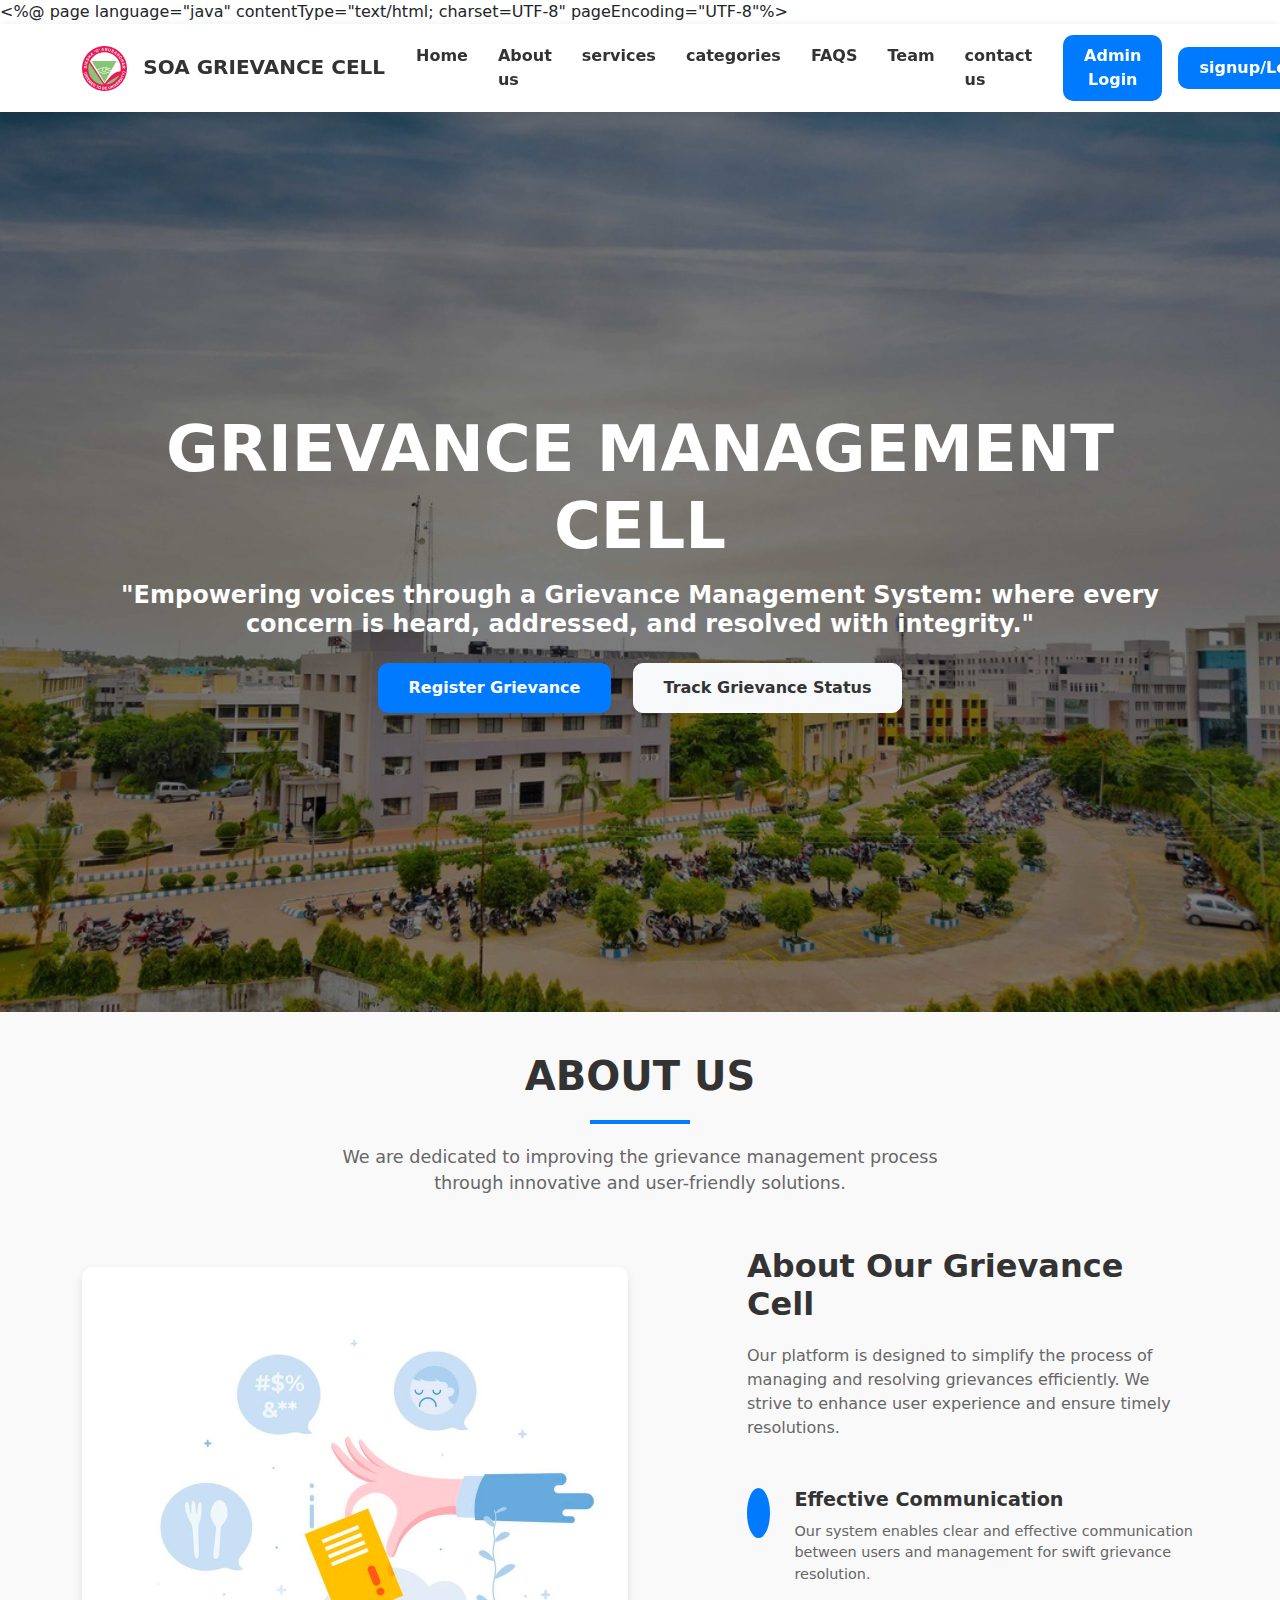
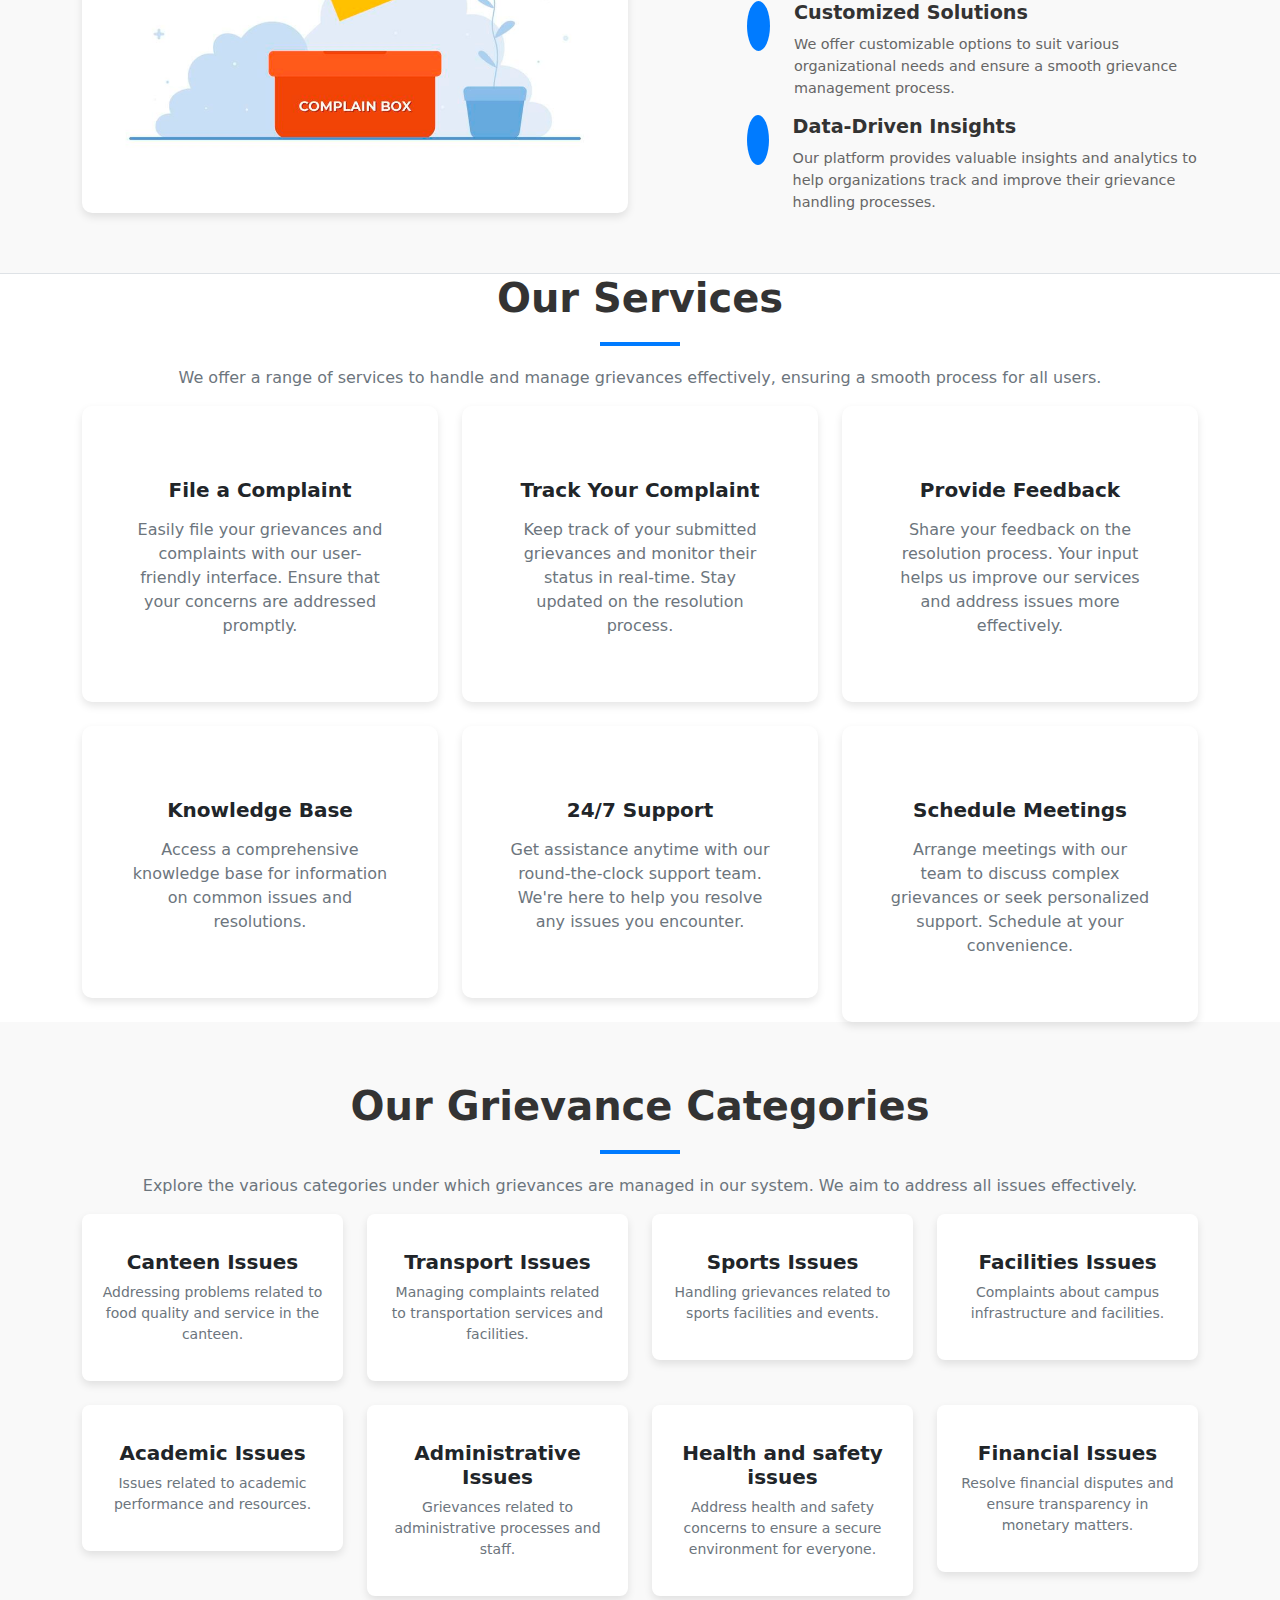
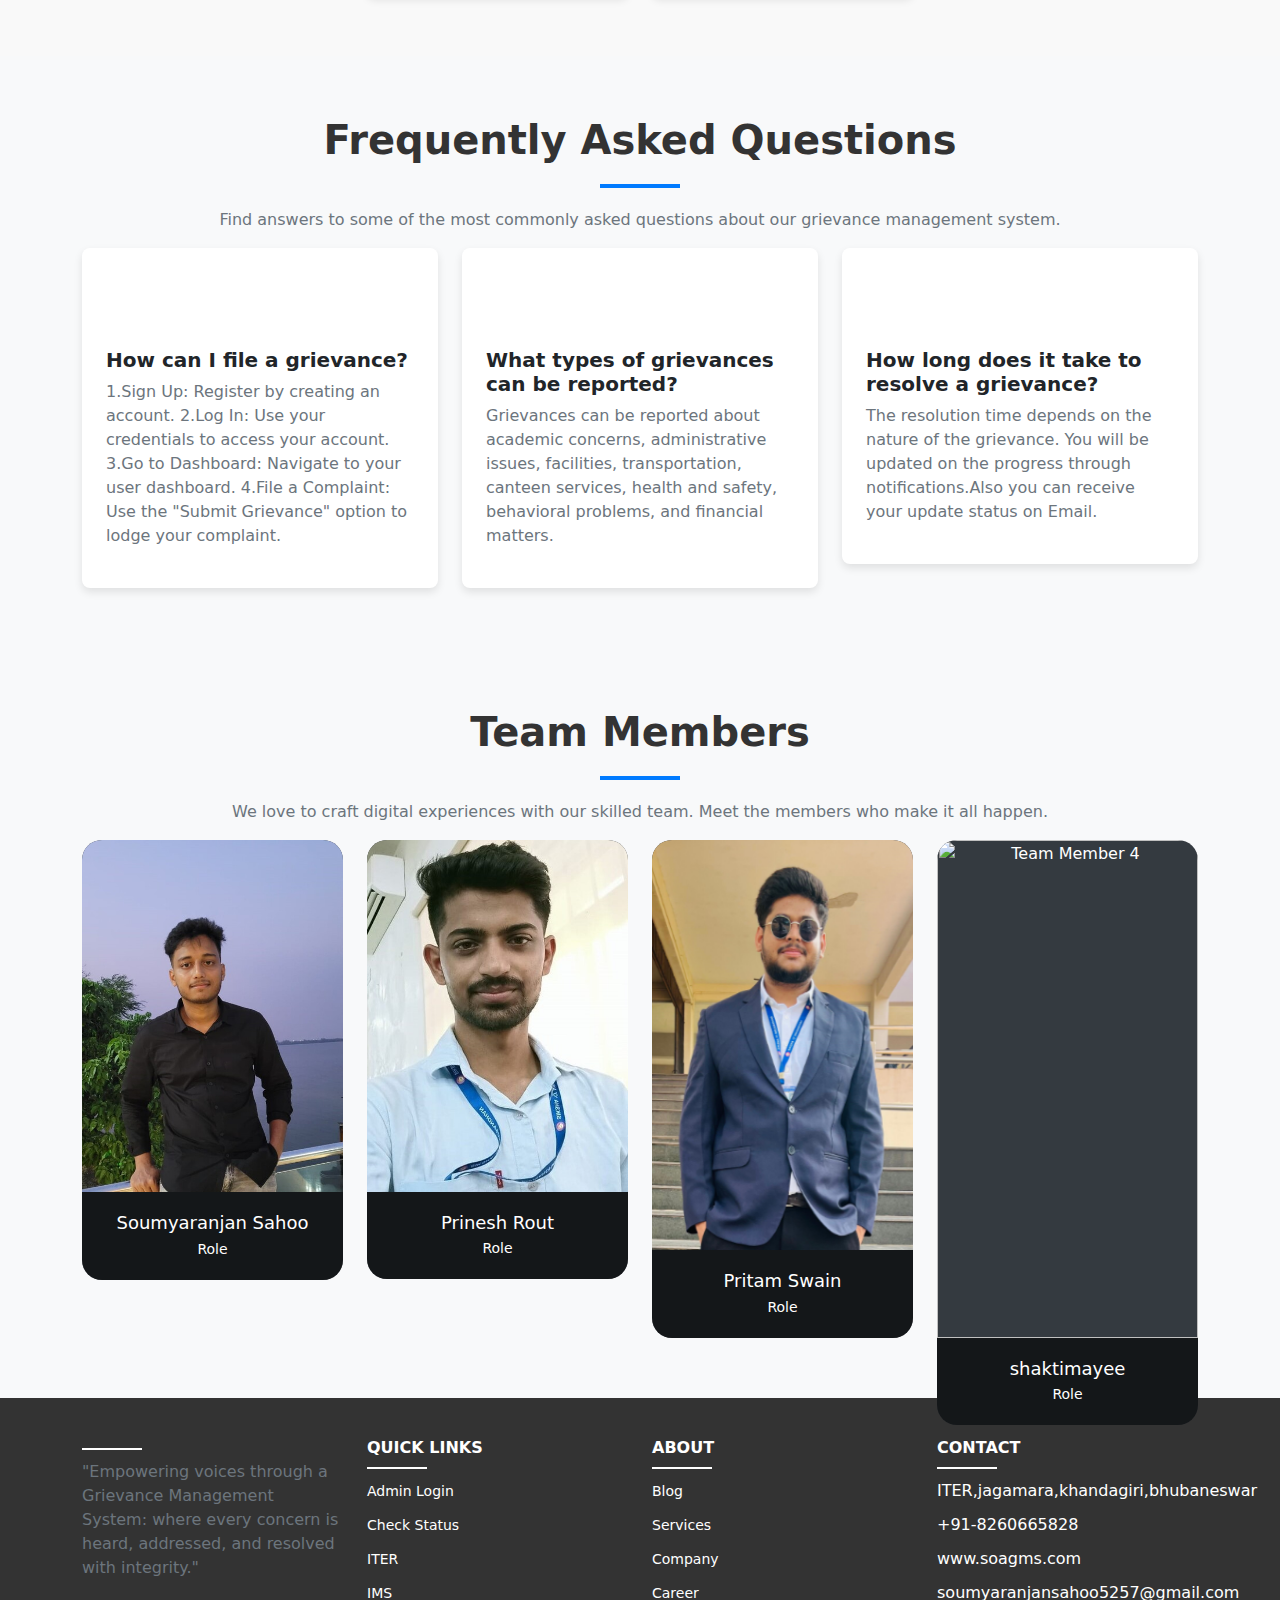
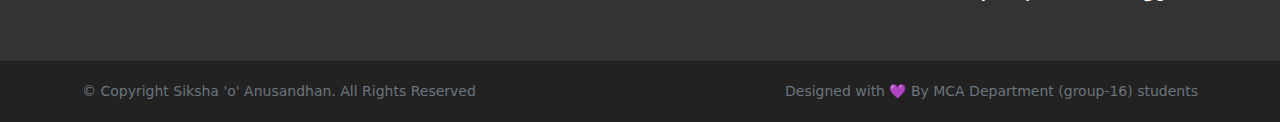
==== index.html @ 052115b2 "update" ====
<%@ page language="java" contentType="text/html; charset=UTF-8" pageEncoding="UTF-8"%>
<!doctype html>
<html lang="en">

<head>
    <meta charset="utf-8">
    <meta name="viewport" content="width=device-width, initial-scale=1">
    <title>grievance management system</title>
    <link rel="stylesheet" href="https://cdn.jsdelivr.net/npm/bootstrap@5.2.0/dist/css/bootstrap.min.css">
    <link href="https://cdn.jsdelivr.net/npm/remixicon@2.5.0/fonts/remixicon.css" rel="stylesheet">
    
    <link rel="stylesheet" href="main.css">
</head>

<body data-bs-spy="scroll" data-bs-target=".navbar">

    <!-- NAVBAR -->
    <nav class="navbar navbar-expand-lg bg-white sticky-top">
        <div class="container">
            <a class="navbar-brand" href="#">
                <img src="logosoa.svg" alt="logo.png">
                <span style="margin-left: 10px; font-weight: 40px; color: #333;"><b>SOA GRIEVANCE CELL</b></span>
                
            </a>
            <button class="navbar-toggler" type="button" data-bs-toggle="collapse" data-bs-target="#navbarNav"
                aria-controls="navbarNav" aria-expanded="false" aria-label="Toggle navigation">
                <span class="navbar-toggler-icon"></span>
            </button>
            <div class="collapse navbar-collapse" id="navbarNav">
                <ul class="navbar-nav ms-auto">
                    <li class="nav-item">
                        <a class="nav-link" href="#hero">Home</a>
                    </li>
                    <li class="nav-item">
                        <a class="nav-link" href="#about">About us</a>
                    </li>
                    <li class="nav-item">
                        <a class="nav-link" href="#services">services</a>
                    </li>
                    <li class="nav-item">
                        <a class="nav-link" href="#portfolio">categories</a>
                    </li>
                    <li class="nav-item">
                        <a class="nav-link" href="#faq">FAQS</a>
                    </li>
                    <li class="nav-item">
                        <a class="nav-link" href="#team"> Team</a>
                    </li>
                    <li class="nav-item">
                        <a class="nav-link" href="#contact"> contact us</a>
                    </li>
                    
                </ul>
                <a onclick="location.href='adminlogin.jsp'" class="btn btn-brand ms-lg-3">Admin Login</a>
                <a onclick="location.href='userlogin.jsp'" class="btn btn-brand ms-lg-3">signup/Login</a>
            </div>
        </div>
    </nav>

    <!-- HERO -->
    <section id="hero" class="min-vh-100 d-flex align-items-center text-center">
    <div class="container">
        <div class="row">
            <div class="col-12">
                <h1 class="text-uppercase text-white fw-semibold display-1"> Grievance Management Cell</h1>
                <h5 class="text-white mt-3 mb-4">"Empowering voices through a Grievance Management System: where every concern is heard, addressed, and resolved with integrity."</h5>
                <div>
                    <a href="userlogin.jsp" class="btn btn-brand me-2">Register Grievance</a>
                    <a href="trackstatus.jsp" class="btn btn-light ms-2"><i class="ri-search-2-line"></i>   Track Grievance Status</a>
                </div>
            </div>
        </div>
    </div>
</section>
    

    <!-- ABOUT -->
    <section id="about" class="section-padding">
    <div class="container">
        <div class="row">
            <div class="col-12 text-center" data-aos="fade-down" data-aos-delay="50">
                <div class="section-title">
                    <h1 class="display-4 fw-semibold">About Us</h1>
                    <div class="line"></div>
                    <p>We are dedicated to improving the grievance management process through innovative and user-friendly solutions.</p>
                </div>
            </div>
        </div>
        <div class="row justify-content-between align-items-center">
            <div class="col-lg-6" data-aos="fade-down" data-aos-delay="50">
                <img src="cmpbx.jpg" alt="About Image">
            </div>
            <div data-aos="fade-down" data-aos-delay="150" class="col-lg-5">
                <h1>About Our Grievance Cell</h1>
                <p class="mt-3 mb-4">Our platform is designed to simplify the process of managing and resolving grievances efficiently. We strive to enhance user experience and ensure timely resolutions.</p>
                <div class="d-flex pt-4 mb-3">
                    <div class="iconbox me-4">
                        <i class="ri-feedback-fill"></i> <!-- Feedback Icon -->
                    </div>
                    <div>
                        <h5>Effective Communication</h5>
                        <p>Our system enables clear and effective communication between users and management for swift grievance resolution.</p>
                    </div>
                </div>
                <div class="d-flex mb-3">
                    <div class="iconbox me-4">
                        <i class="ri-settings-2-fill"></i> <!-- Settings Icon -->
                    </div>
                    <div>
                        <h5>Customized Solutions</h5>
                        <p>We offer customizable options to suit various organizational needs and ensure a smooth grievance management process.</p>
                    </div>
                </div>
                <div class="d-flex">
                    <div class="iconbox me-4">
                        <i class="ri-bar-chart-box-fill"></i> <!-- Analytics Icon -->
                    </div>
                    <div>
                        <h5>Data-Driven Insights</h5>
                        <p>Our platform provides valuable insights and analytics to help organizations track and improve their grievance handling processes.</p>
                    </div>
                </div>
            </div>
        </div>
    </div>
</section>
    
    
    
    <!-- SERVICES -->
     <section id="services" class="section-padding border-top">
    <div class="container">
        <div class="row">
            <div class="col-12 text-center" data-aos="fade-down" data-aos-delay="150">
                <div class="section-title">
                    <h1 class="display-4 fw-semibold">Our Services</h1>
                    <div class="line"></div>
                    <p>We offer a range of services to handle and manage grievances effectively, ensuring a smooth process for all users.</p>
                </div>
            </div>
        </div>
        <div class="row g-4 text-center">
            <div class="col-lg-4 col-sm-6" data-aos="fade-down" data-aos-delay="150">
                <div class="service theme-shadow p-lg-5 p-4">
                    <div class="iconbox">
                        <i class="ri-pencil-fill"></i> <!-- Grievance icon -->
                    </div>
                    <h5 class="mt-4 mb-3">File a Complaint</h5>
                    <p>Easily file your grievances and complaints with our user-friendly interface. Ensure that your concerns are addressed promptly.</p>
                </div>
            </div>
            <div class="col-lg-4 col-sm-6" data-aos="fade-down" data-aos-delay="250">
                <div class="service theme-shadow p-lg-5 p-4">
                    <div class="iconbox">
                        <i class="ri-file-list-3-fill"></i> <!-- Track grievance icon -->
                    </div>
                    <h5 class="mt-4 mb-3">Track Your Complaint</h5>
                    <p>Keep track of your submitted grievances and monitor their status in real-time. Stay updated on the resolution process.</p>
                </div>
            </div>
            <div class="col-lg-4 col-sm-6" data-aos="fade-down" data-aos-delay="350">
                <div class="service theme-shadow p-lg-5 p-4">
                    <div class="iconbox">
                        <i class="ri-feedback-fill"></i> <!-- Feedback icon -->
                    </div>
                    <h5 class="mt-4 mb-3">Provide Feedback</h5>
                    <p>Share your feedback on the resolution process. Your input helps us improve our services and address issues more effectively.</p>
                </div>
            </div>
            <div class="col-lg-4 col-sm-6" data-aos="fade-down" data-aos-delay="450">
                <div class="service theme-shadow p-lg-5 p-4">
                    <div class="iconbox">
                        <i class="ri-book-open-fill"></i> <!-- Knowledge Base icon -->
                    </div>
                    <h5 class="mt-4 mb-3">Knowledge Base</h5>
                    <p>Access a comprehensive knowledge base for information on common issues and resolutions. </p>
                </div>
            </div>
            <div class="col-lg-4 col-sm-6" data-aos="fade-down" data-aos-delay="550">
                <div class="service theme-shadow p-lg-5 p-4">
                    <div class="iconbox">
                        <i class="ri-service-fill"></i> <!-- 24/7 Support icon -->
                    </div>
                    <h5 class="mt-4 mb-3">24/7 Support</h5>
                    <p>Get assistance anytime with our round-the-clock support team. We're here to help you resolve any issues you encounter.</p>
                </div>
            </div>
            <div class="col-lg-4 col-sm-6" data-aos="fade-down" data-aos-delay="650">
                <div class="service theme-shadow p-lg-5 p-4">
                    <div class="iconbox">
                        <i class="ri-calendar-check-fill"></i> <!-- Calendar icon -->
                    </div>
                    <h5 class="mt-4 mb-3">Schedule Meetings</h5>
                    <p>Arrange meetings with our team to discuss complex grievances or seek personalized support. Schedule at your convenience.</p>
                </div>
            </div>
        </div>
    </div>
</section>
     
    
    <!-- COUNTER -->
    <!-- COUNTER -->
<!-- PORTFOLIO -->
<section id="portfolio" class="section-padding">
    <div class="container">
        <div class="row">
            <div class="col-12 text-center" data-aos="fade-down" data-aos-delay="150">
                <div class="section-title">
                    <h1 class="display-4 fw-semibold">Our Grievance Categories</h1>
                    <div class="line"></div>
                    <p>Explore the various categories under which grievances are managed in our system. We aim to address all issues effectively.</p>
                </div>
            </div>
        </div>
        <div class="row g-4">
            <div class="col-md-3" data-aos="fade-down" data-aos-delay="150">
                <div class="portfolio-item">
                    <div class="iconbox">
                        <i class="ri-cup-fill"></i> <!-- Canteen icon -->
                    </div>
                    <h5 class="mt-3">Canteen Issues</h5>
                    <p>Addressing problems related to food quality and service in the canteen.</p>
                </div>
            </div>
            <div class="col-md-3" data-aos="fade-down" data-aos-delay="250">
                <div class="portfolio-item">
                    <div class="iconbox">
                        <i class="ri-bus-fill"></i> <!-- Transport icon -->
                    </div>
                    <h5 class="mt-3">Transport Issues</h5>
                    <p>Managing complaints related to transportation services and facilities.</p>
                </div>
            </div>
            <div class="col-md-3" data-aos="fade-down" data-aos-delay="350">
                <div class="portfolio-item">
                    <div class="iconbox">
                        <i class="ri-football-line"></i>
                    </div>
                    <h5 class="mt-3">Sports Issues</h5>
                    <p>Handling grievances related to sports facilities and events.</p>
                </div>
            </div>
            <div class="col-md-3" data-aos="fade-down" data-aos-delay="450">
                <div class="portfolio-item">
                    <div class="iconbox">
                        <i class="ri-tools-fill"></i> <!-- Facilities icon -->
                    </div>
                    <h5 class="mt-3">Facilities Issues</h5>
                    <p>Complaints about campus infrastructure and facilities.</p>
                </div>
            </div>
            <div class="col-md-3" data-aos="fade-down" data-aos-delay="550">
                <div class="portfolio-item">
                    <div class="iconbox">
                        <i class="ri-book-fill"></i> <!-- Academic icon -->
                    </div>
                    <h5 class="mt-3">Academic Issues</h5>
                    <p>Issues related to academic performance and resources.</p>
                </div>
            </div>
            <div class="col-md-3" data-aos="fade-down" data-aos-delay="650">
                <div class="portfolio-item">
                    <div class="iconbox">
                        <i class="ri-admin-fill"></i> <!-- Administrative icon -->
                    </div>
                    <h5 class="mt-3">Administrative Issues</h5>
                    <p>Grievances related to administrative processes and staff.</p>
                </div>
            </div>
            <div class="col-md-3" data-aos="fade-down" data-aos-delay="750">
                <div class="portfolio-item">
                    <div class="iconbox">
                        <i class=" ri-hospital-fill"></i> <!-- 24*7 Support icon -->
                    </div>
                    <h5 class="mt-3">Health and safety issues</h5>
                    <p>Address health and safety concerns to ensure a secure environment for everyone.</p>
                </div>
            </div>
            <div class="col-md-3" data-aos="fade-down" data-aos-delay="850">
                <div class="portfolio-item">
                    <div class="iconbox">
                        <i class="ri-wallet-fill"></i> <!-- Knowledge Base icon -->
                    </div>
                    <h5 class="mt-3">Financial Issues</h5>
                    <p> Resolve financial disputes and ensure transparency in monetary matters.</p>
                </div>
            </div>
        </div>
    </div>
</section>

    

    <!-- REVIEW -->
    <section id="faq" class="section-padding bg-light">
    <div class="container">
        <div class="row">
            <div class="col-12 text-center" data-aos="fade-down" data-aos-delay="150">
                <div class="section-title">
                    <h1 class="display-4 fw-semibold">Frequently Asked Questions</h1>
                    <div class="line"></div>
                    <p>Find answers to some of the most commonly asked questions about our grievance management system.</p>
                </div>
            </div>
        </div>
        <div class="row gy-4">
            <div class="col-lg-4 col-sm-6" data-aos="fade-down" data-aos-delay="150">
                <div class="faq-card theme-shadow p-4 bg-white">
                    <div class="faq-icon text-primary">
                        <i class="ri-question-answer-fill"></i>
                    </div>
                    <h5 class="mt-3 mb-2">How can I file a grievance?</h5>
                    <p> 1.Sign Up: Register by creating an account.
                        2.Log In: Use your credentials to access your account.
                        3.Go to Dashboard: Navigate to your user dashboard.
                        4.File a Complaint: Use the "Submit Grievance" option to lodge your complaint.</p>
                </div>
            </div>
            <div class="col-lg-4 col-sm-6" data-aos="fade-down" data-aos-delay="250">
                <div class="faq-card theme-shadow p-4 bg-white">
                    <div class="faq-icon text-primary">
                        <i class="ri-file-list-3-fill"></i>
                    </div>
                    <h5 class="mt-3 mb-2">What types of grievances can be reported?</h5>
                    <p> Grievances can be reported about academic concerns, administrative issues, facilities, transportation, canteen services, health and safety, behavioral problems, and financial matters.
</p>
                </div>
            </div>
            <div class="col-lg-4 col-sm-6" data-aos="fade-down" data-aos-delay="350">
                <div class="faq-card theme-shadow p-4 bg-white">
                    <div class="faq-icon text-primary">
                        <i class="ri-calendar-todo-fill"></i>
                    </div>
                    <h5 class="mt-3 mb-2">How long does it take to resolve a grievance?</h5>
                    <p>The resolution time depends on the nature of the grievance. You will be updated on the progress through notifications.Also you can receive your update status on Email.</p>
                </div>
            </div>
        </div>
    </div>
</section>
    

    <!-- TEAM -->
    <!-- TEAM -->
 <section id="team" class="section-padding">
    <div class="container">
        <div class="row">
            <div class="col-12 text-center" data-aos="fade-down" data-aos-delay="150">
                <div class="section-title">
                    <h1 class="display-4 fw-semibold">Team Members</h1>
                    <div class="line"></div>
                    <p>We love to craft digital experiences with our skilled team. Meet the members who make it all happen.</p>
                </div>
            </div>
        </div>
        <div class="row g-4 text-center">
            <div class="col-md-3" data-aos="fade-down" data-aos-delay="150">
                <div class="team-member image-zoom">
                    <div class="image-zoom-wrapper">
                        <img src="myphoto.jpg" alt="Team Member 1">
                    </div>
                    <div class="team-member-content">
                        <h4 class="text-white">Soumyaranjan Sahoo</h4>
                        <p class="mb-0 text-white">Role</p>
                    </div>
                </div>
            </div>
            <div class="col-md-3" data-aos="fade-down" data-aos-delay="250">
                <div class="team-member image-zoom">
                    <div class="image-zoom-wrapper">
                        <img src="prineshrout2.jpg" alt="Team Member 2">
                    </div>
                    <div class="team-member-content">
                        <h4 class="text-white">Prinesh Rout</h4>
                        <p class="mb-0 text-white">Role</p>
                    </div>
                </div>
            </div>
            <div class="col-md-3" data-aos="fade-down" data-aos-delay="350">
                <div class="team-member image-zoom">
                    <div class="image-zoom-wrapper">
                        <img src="pritam.png" alt="Team Member 3" style="height:410px">
                    </div>
                    <div class="team-member-content" >
                        <h4 class="text-white">Pritam Swain</h4>
                        <p class="mb-0 text-white">Role</p>
                    </div>
                </div>
            </div>
            <div class="col-md-3" data-aos="fade-down" data-aos-delay="450">
                <div class="team-member image-zoom">
                    <div class="image-zoom-wrapper">
                        <img src="shakti.jpg" alt="Team Member 4">
                    </div>
                    <div class="team-member-content">
                        <h4 class="text-white">shaktimayee</h4>
                        <p class="mb-0 text-white">Role</p>
                    </div>
                </div>
            </div>
        </div>
    </div>
</section>

    
    <!-- BLOG -->
   
    <!-- FOOTER -->
     <footer class="bg-dark">
    <div class="footer-top">
        <div class="container">
            <div class="row gy-5">
                <div class="col-lg-3 col-sm-6">
               <!--       <a href="#"><img src="" alt="Logo"></a>-->
                    <div class="line"></div>
                    <p>"Empowering voices through a Grievance Management System: where every concern is heard, addressed, and resolved with integrity."</p>
                    <div class="social-icons">
                        <a href="#"><i class="ri-twitter-fill"></i></a>
                        <a href="#"><i class="ri-instagram-fill"></i></a>
                        <a href="#"><i class="ri-github-fill"></i></a>
                        <a href="#"><i class="ri-dribbble-fill"></i></a>
                    </div>
                </div>
                <div class="col-lg-3 col-sm-6">
                    <h5 class="mb-0 text-white">QUICK LINKS</h5>
                    <div class="line"></div>
                    <ul>
                        <li><a href="#">Admin Login</a></li>
                        <li><a href="#">Check Status</a></li>
                        <li><a href="#">ITER</a></li>
                        <li><a href="#">IMS</a></li>
                    </ul>
                </div>
                <div class="col-lg-3 col-sm-6">
                    <h5 class="mb-0 text-white">ABOUT</h5>
                    <div class="line"></div>
                    <ul>
                        <li><a href="#">Blog</a></li>
                        <li><a href="#">Services</a></li>
                        <li><a href="#">Company</a></li>
                        <li><a href="#">Career</a></li>
                    </ul>
                </div>
                <div class="col-lg-3 col-sm-6">
                    <h5 class="mb-0 text-white">CONTACT</h5>
                    <div class="line"></div>
                    <ul>
                        <li><i class="ri-map-pin-fill"></i>ITER,jagamara,khandagiri,bhubaneswar</li>
                        <li><i class="ri-phone-fill"></i>+91-8260665828</li>
                        <li><i class="ri-global-line"></i>www.soagms.com</li>
                        <li><i class="ri-mail-line"></i>soumyaranjansahoo5257@gmail.com</li>
                    </ul>
                </div>
            </div>
        </div>
    </div>
    <div class="footer-bottom">
        <div class="container">
            <div class="row g-4 justify-content-between">
                <div class="col-auto">
                    <p class="mb-0">© Copyright Siksha 'o' Anusandhan. All Rights Reserved</p>
                </div>
                <div class="col-auto">
                    <p class="mb-0">Designed with 💜 By MCA Department (group-16) students</a></p>
                </div>
            </div>
        </div>
    </div>
</footer>
     




    <script src="https://cdn.jsdelivr.net/npm/bootstrap@5.2.0/dist/js/bootstrap.bundle.min.js"></script>
    <script src="https://cdn.jsdelivr.net/npm/@fancyapps/ui@4.0/dist/fancybox.umd.js"></script>
    <script src="https://unpkg.com/aos@next/dist/aos.js"></script>
    <script src="./assets/js/main.js"></script>
</body>

</html>
---- main.css ----
/* General Navbar Styles */
.navbar {
    box-shadow: 0px 2px 10px rgba(0, 0, 0, 0.1);
    padding: 10px 0;
}

.navbar-brand img {
    height: 45px; /* Adjust the height of the logo as needed */
}

.navbar-nav .nav-item .nav-link {
    font-weight: 600;
    color: #333;
    padding: 10px 15px;
    transition: color 0.3s ease;
}

.navbar-nav .nav-item .nav-link:hover {
    color: #007bff; /* Change to your primary color */
}

/* Button Styles */
.btn-brand {
    background-color: #007bff; /* Change to your primary color */
    color: #fff;
    border-radius: 10px;
    padding: 8px 20px;
    transition: background-color 0.3s ease;
    font-weight: 600;
}

.btn-brand:hover {
    background-color: #0056b3; /* Darker shade for hover */
    color: #fff;
    text-decoration: none;
}

/* Navbar Toggler Styles (for mobile view) */
.navbar-toggler {
    border: none;
}

.navbar-toggler-icon {
    background-image: url('icon.png');
}

/* Sticky Navbar (optional) */
.sticky-top {
    z-index: 1030;
    background-color: #fff; /* Ensures navbar background stays white when scrolling */
}

/* Responsive Styles */
@media (max-width: 991px) {
    .navbar-nav {
        text-align: center;
        background-color: #fff;
    }

    .navbar-nav .nav-item {
        margin: 10px 0;
    }

    .navbar-nav .nav-item .nav-link {
        font-size: 16px;
    }

    .btn-brand {
        width: 100%;
        margin-bottom: 10px;
    }
}
/* Hero Section Styles */
 /* Hero Section Styles */
#hero {
    background: url('iter.jpg') no-repeat center center/cover;
    min-height: 100vh;
    display: flex;
    align-items: center;
    text-align: center;
    position: relative;
}

#hero::before {
    content: "";
    position: absolute;
    top: 0;
    left: 0;
    width: 100%;
    height: 100%;
    background: rgba(0, 0, 0, 0.5); /* Dark overlay for text readability */
    z-index: 1;
}

#hero .container {
    position: relative;
    z-index: 2; /* Ensures content is above the overlay */
}

#hero h1 {
    font-size: 4rem;
    font-weight: 500;
    color: #fff;
    text-transform: uppercase;
    line-height: 1.2;
    margin-bottom: 10px;
}

#hero h5 {
    font-size: 1.5rem;
    color: #fff;
    margin-top: 20px;
    margin-bottom: 40px;
}

#hero .btn-brand {
    padding: 12px 30px;
    border-radius: 10px;
    font-weight: 600;
    transition: background-color 0.3s ease;
}

#hero .btn-brand:hover {
    background-color: #0056b3; /* Darker shade on hover */
}

#hero .btn-light {
    padding: 12px 30px;
    border-radius: 10px;
    font-weight: 600;
    color: #333;
    background-color: #f8f9fa;
    transition: background-color 0.3s ease, color 0.3s ease;
}

#hero .btn-light:hover {
    background-color: #e2e6ea;
    color: #000;
}

/* Responsive Styles */
@media (max-width: 768px) {
    #hero h1 {
        font-size: 2.5rem;
    }

    #hero h5 {
        font-size: 1.2rem;
    }

    #hero .btn-brand, 
    #hero .btn-light {
        padding: 10px 20px;
        font-size: 0.9rem;
    }
}
/* About Section Styling */
#about {
    padding: 40px 0;
    background-color: #f9f9f9; /* Light gray background for contrast */
}

#about .section-title {
    margin-bottom: 50px;
}

#about .section-title h1 {
    font-size: 2.5rem;
    font-weight: 700;
    color: #333;
    text-transform: uppercase;
    margin-bottom: 20px;
}

#about .section-title .line {
    width: 100px;
    height: 4px;
    background-color: #007bff; /* Primary blue color */
    margin: 0 auto 20px;
}

#about .section-title p {
    font-size: 1.1rem;
    color: #666;
    max-width: 600px;
    margin: 0 auto;
}

#about img {
    width: 100%;
    border-radius: 10px;
    box-shadow: 0 4px 8px rgba(0, 0, 0, 0.1);
    background-color: #e0e0e0; /* Light gray placeholder color */
}

#about h1 {
    font-size: 2rem;
    font-weight: 600;
    color: #333;
    margin-bottom: 20px;
}

#about p {
    font-size: 1rem;
    color: #666;
}

#about .iconbox {
    width: 50px;
    height: 50px;
    background-color: #007bff;
    border-radius: 50%;
    display: flex;
    align-items: center;
    justify-content: center;
    color: #fff;
    font-size: 1.5rem;
}

#about .iconbox i {
    color: #fff;
}

#about h5 {
    font-size: 1.2rem;
    font-weight: 600;
    color: #333;
    margin-bottom: 10px;
}

#about .d-flex {
    margin-bottom: 20px;
}

#about .d-flex p {
    font-size: 0.9rem;
    color: #666;
    margin-bottom: 0;
}
/* Section Title */
.section-title h1 {
    font-size: 2.5rem;
    margin-bottom: 0.5rem;
}

.section-title .line {
    width: 80px;
    height: 4px;
    background-color: #007bff; /* Primary color for the line */
    margin: 1rem auto;
}

/* Service Card */
.service {
    background-color: #ffffff; /* White background for service cards */
    border-radius: 10px;
    box-shadow: 0 4px 8px rgba(0, 0, 0, 0.1); /* Light shadow */
    transition: transform 0.3s ease, box-shadow 0.3s ease, background-color 0.3s ease;
    padding: 2rem; /* Padding inside the card */
    text-align: center; /* Center-align text and icon */
}

.service:hover {
    transform: translateY(-10px); /* Lift effect */
    box-shadow: 0 6px 12px rgba(0, 0, 0, 0.2); /* Darker shadow on hover */
    background-color: #f8f9fa; /* Light grey background on hover */
}

/* Icon Box */
.iconbox {
    font-size: 3rem; /* Larger icon size */
    color: #007bff; /* Primary color for icons */
    margin-bottom: 1rem;
    transition: color 0.3s ease; /* Smooth color transition */
}

.service:hover .iconbox {
    color: #0056b3; /* Darker color for icons on hover */
}

/* Heading */
h5 {
    font-size: 1.25rem;
    font-weight: 600;
}

/* Paragraph Text */
p {
    font-size: 1rem;
    color: #6c757d; /* Secondary text color */
}

/* Responsive Design */
@media (max-width: 768px) {
    .service {
        padding: 2rem;
    }

    .iconbox {
        font-size: 2.5rem; /* Smaller icon size on small screens */
    }
}
/* Portfolio Section */
#portfolio {
    background-color: #f9f9f9;
    padding: 60px 0;
}

.portfolio-item {
    background: #fff;
    border-radius: 8px;
    box-shadow: 0 4px 8px rgba(0, 0, 0, 0.1);
    padding: 20px;
    text-align: center;
    transition: transform 0.3s ease, box-shadow 0.3s ease;
}

.portfolio-item:hover {
    transform: translateY(-10px);
    box-shadow: 0 8px 16px rgba(0, 0, 0, 0.2);
}

.iconbox {
    font-size: 3rem;
    color: #007bff;
    margin-bottom: 15px;
}

.portfolio-item h5 {
    margin-top: 10px;
    font-size: 1.25rem;
    font-weight: 600;
}

.portfolio-item p {
    font-size: 0.875rem;
    color: #6c757d;
}
/* FAQ Section */
#faq {
    padding: 60px 0;
}

.faq-card {
    border-radius: 8px;
    box-shadow: 0 4px 8px rgba(0, 0, 0, 0.1);
}

.faq-icon {
    font-size: 2rem;
    display: flex;
    justify-content: center;
    align-items: center;
    width: 60px;
    height: 60px;
    border-radius: 50%;
    margin: 0 auto;
}

.faq-card h5 {
    font-size: 1.25rem;
    font-weight: 600;
}

.faq-card p {
    font-size: 1rem;
    color: #6c757d;
}

.faq-card:hover {
    background-color: #f8f9fa;
    transition: background-color 0.3s ease;
}
/* Team Member Section */
#team {
    background-color: #f8f9fa;
    padding: 60px 0;
}

.section-title h1 {
    color: #333;
}

.section-title .line {
    background-color: #007bff;
    height: 4px;
    width: 80px;
    margin: 20px auto;
}

.team-member {
    background-color: #343a40;
    border-radius: 20px;
    overflow: hidden;
    position: relative;
    text-align: center;
    color: #fff;
}

.image-zoom-wrapper {
    overflow: hidden;
    position: relative;
}

.image-zoom-wrapper img {
    width: 100%;
    height: auto;
    transition: transform 0.3s ease-in-out;
}

.image-zoom:hover .image-zoom-wrapper img {
    transform: scale(1.1);
}

.team-member-content {
    padding: 20px;
    background-color: rgba(0, 0, 0, 0.6);
}

.team-member-content h4 {
    margin: 0;
    font-size: 18px;
}

.team-member-content p {
    margin: 5px 0 0;
    font-size: 14px;
}

 /* Footer Styles */
.footer-top {
    padding: 40px 0;
    background-color: #333;
    color: #fff;
}

.footer-top .line {
    width: 60px;
    height: 2px;
    background-color: #fff;
    margin: 10px 0;
}

.footer-top h5 {
    margin-bottom: 20px;
    font-size: 16px;
    font-weight: 600;
}

.footer-top ul {
    list-style: none;
    padding: 0;
}

.footer-top ul li {
    margin-bottom: 10px;
}

.footer-top ul li a {
    color: #fff;
    text-decoration: none;
    font-size: 14px;
}

.footer-top ul li a:hover {
    text-decoration: underline;
}

.footer-bottom {
    padding: 20px 0;
    background-color: #222;
    color: #fff;
    text-align: center;
}

.footer-bottom .col-auto p {
    margin: 0;
    font-size: 14px;
}

.footer-bottom a {
    color: #007bff;
    text-decoration: none;
}

.footer-bottom a:hover {
    text-decoration: underline;
}
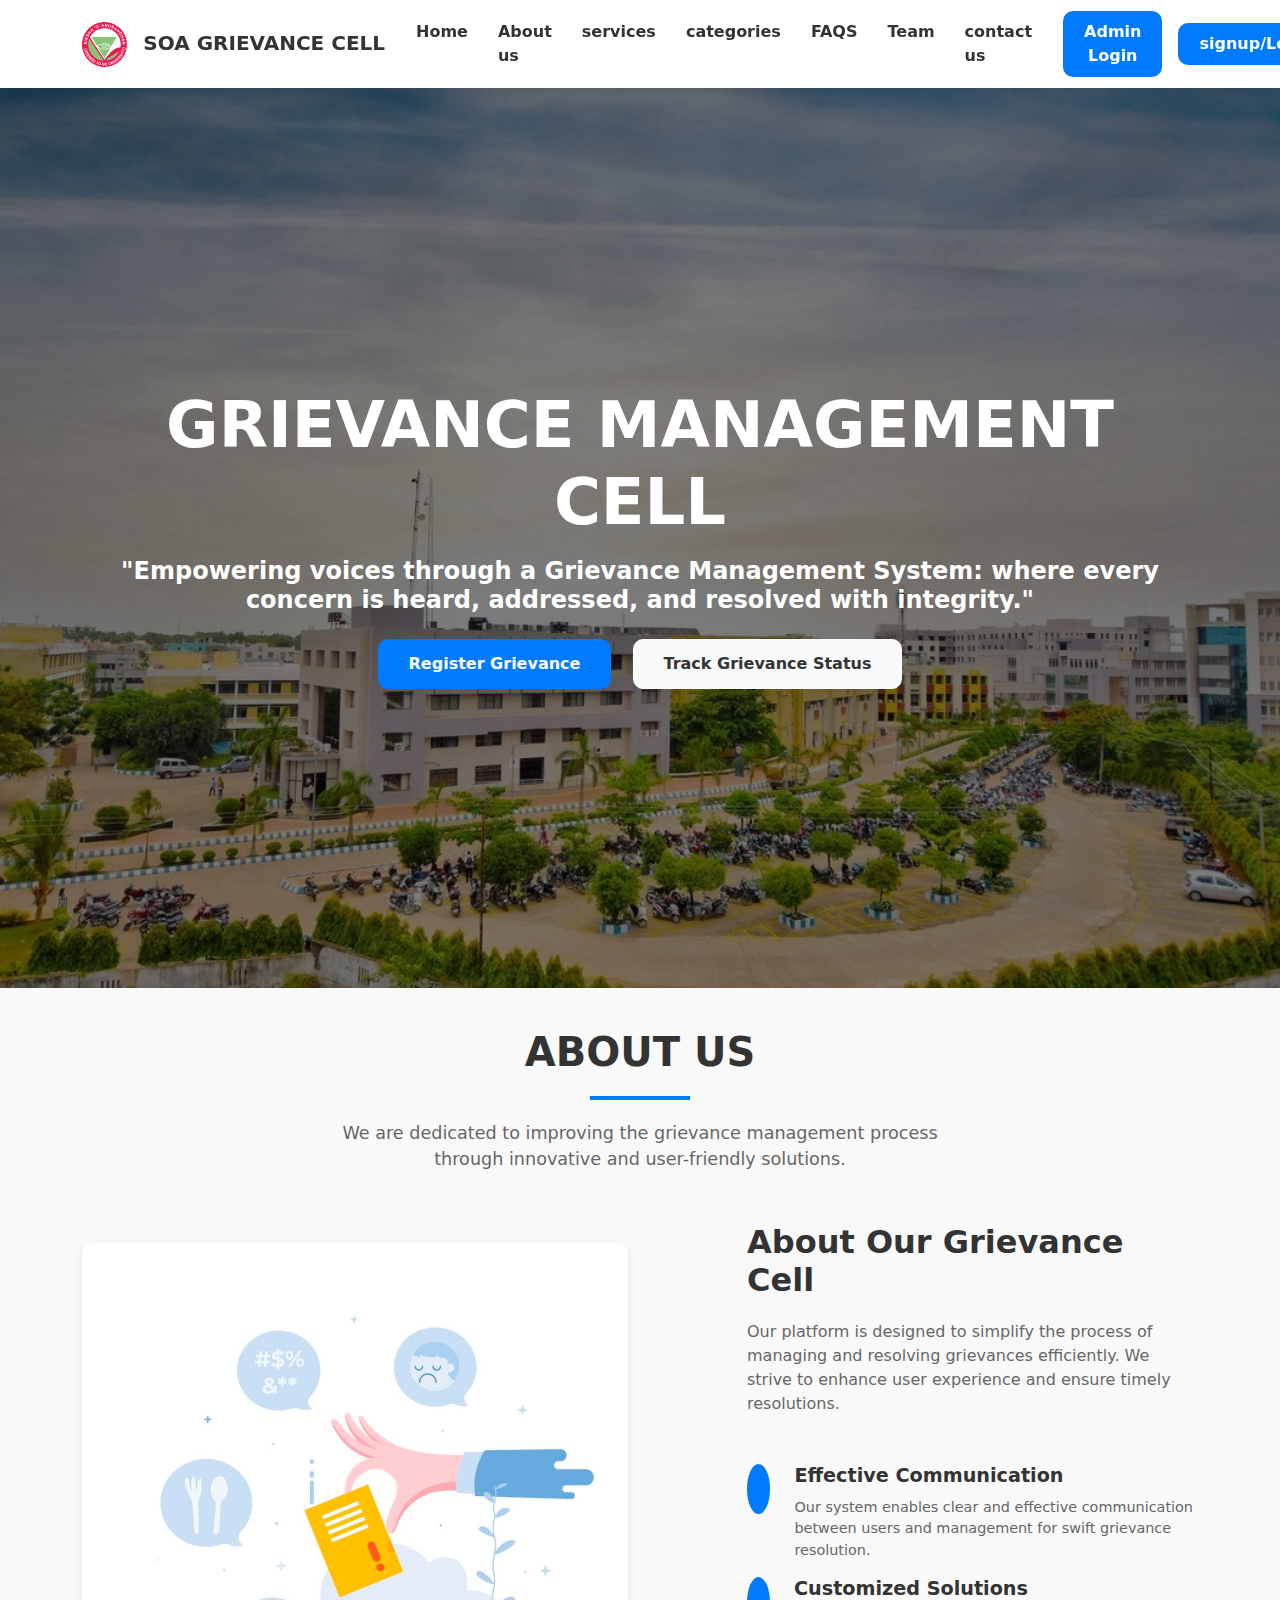
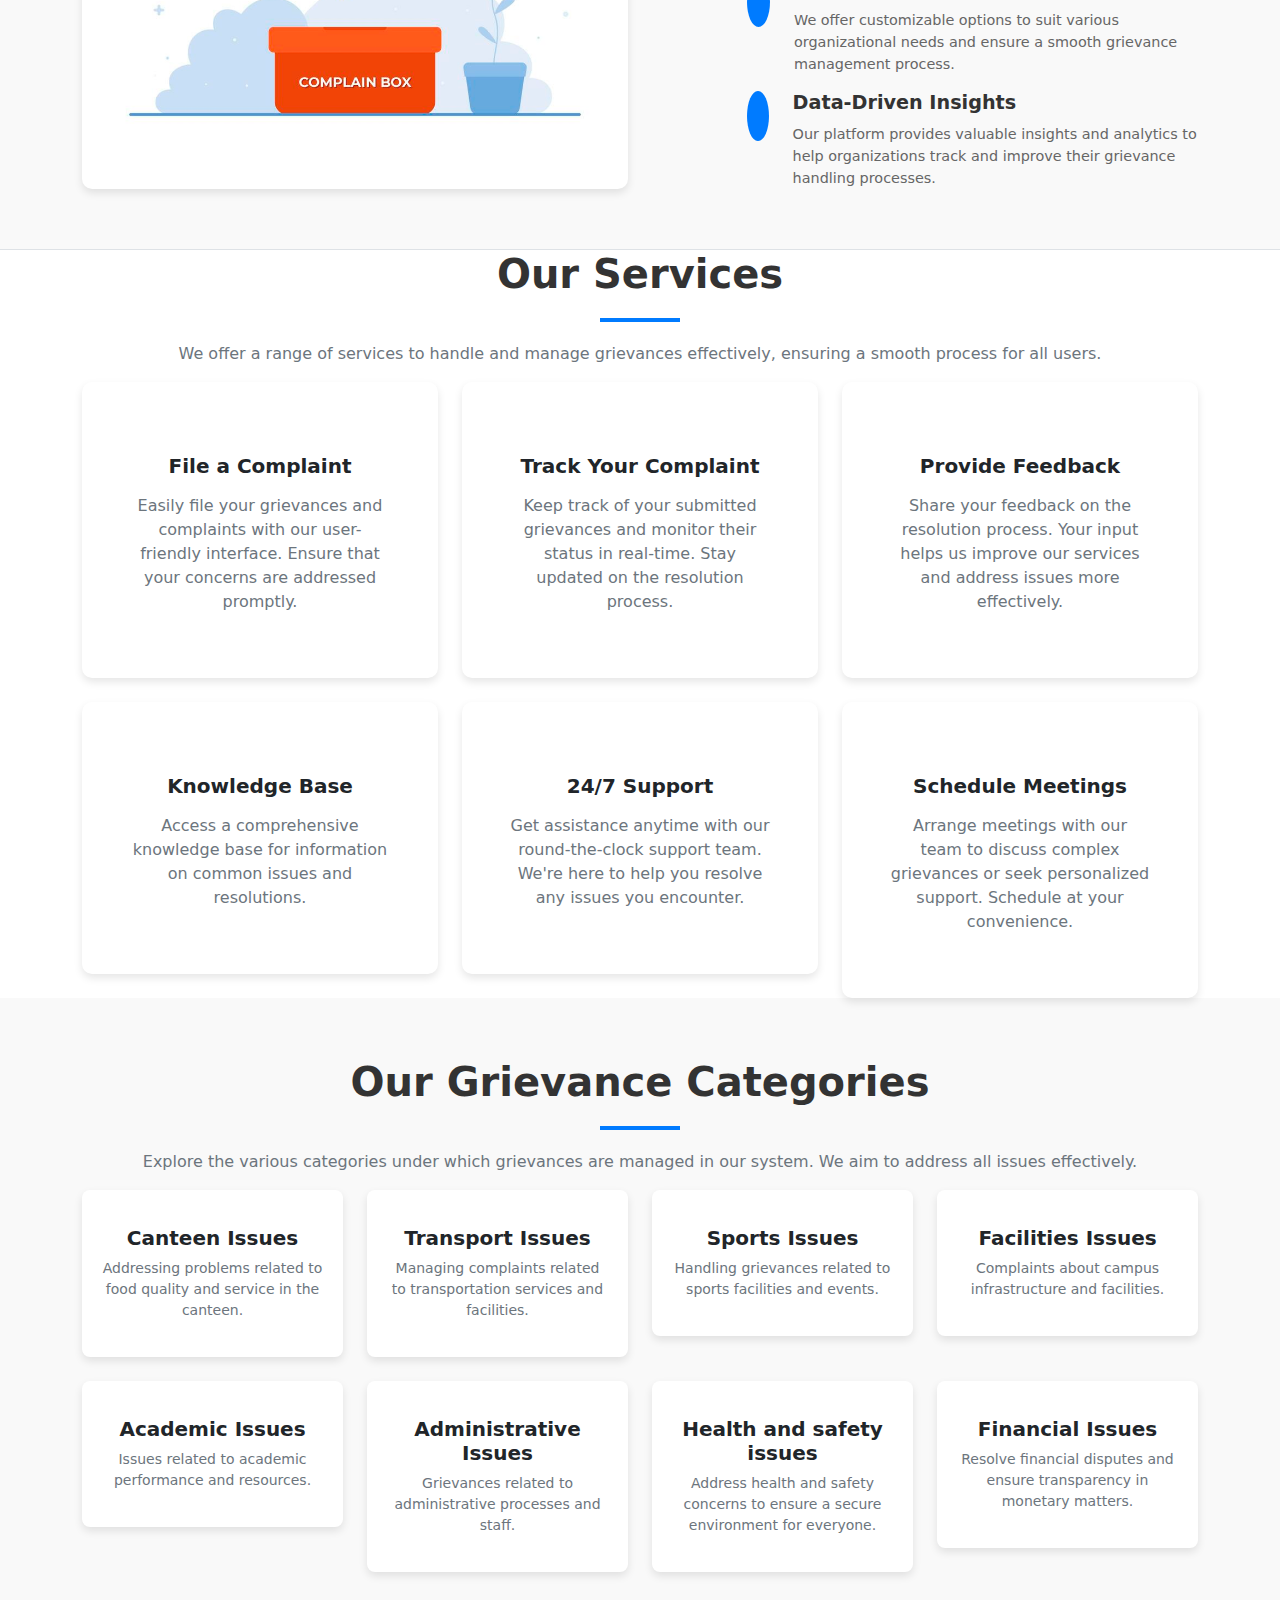
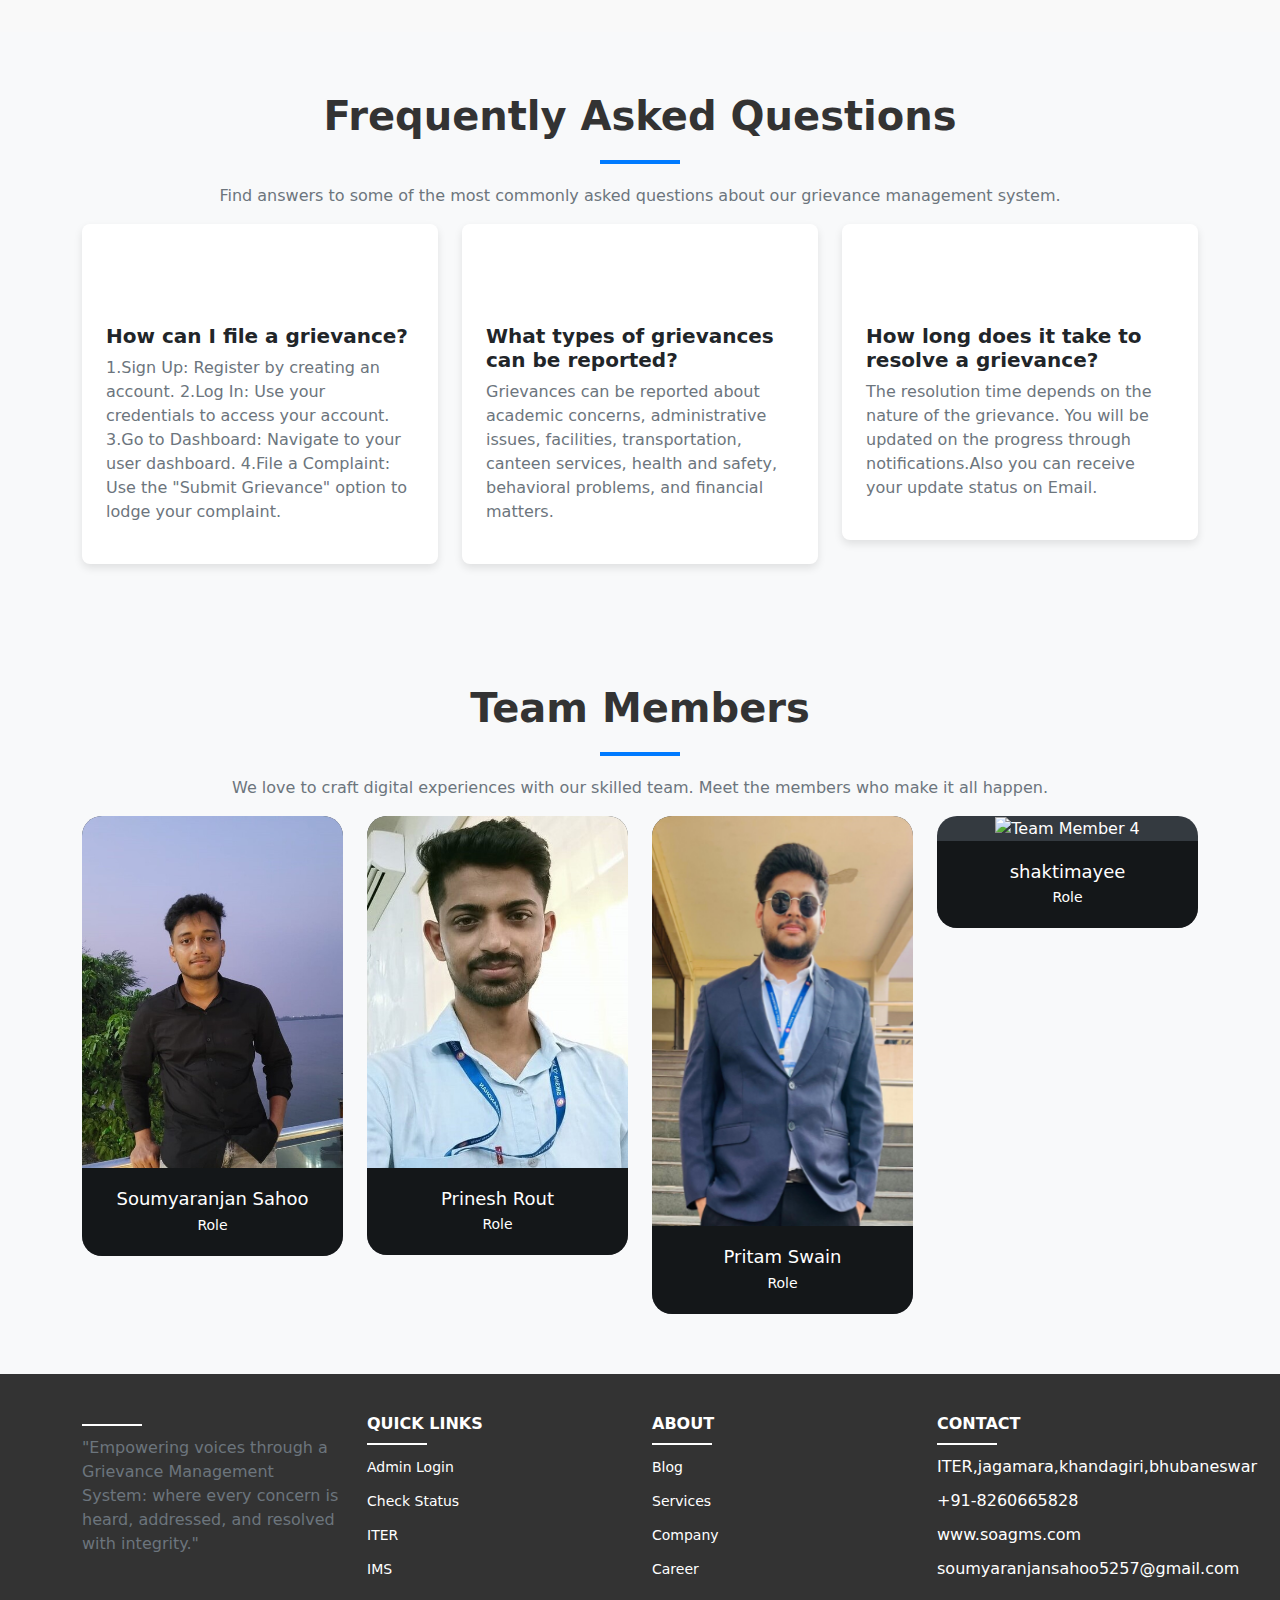
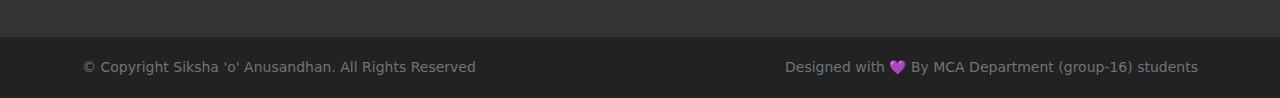
==== commit 1d9698a1: "UPDATE" ====
--- a/index.html
+++ b/index.html
@@ -1,4 +1,3 @@
-<%@ page language="java" contentType="text/html; charset=UTF-8" pageEncoding="UTF-8"%>
 <!doctype html>
 <html lang="en">
 
